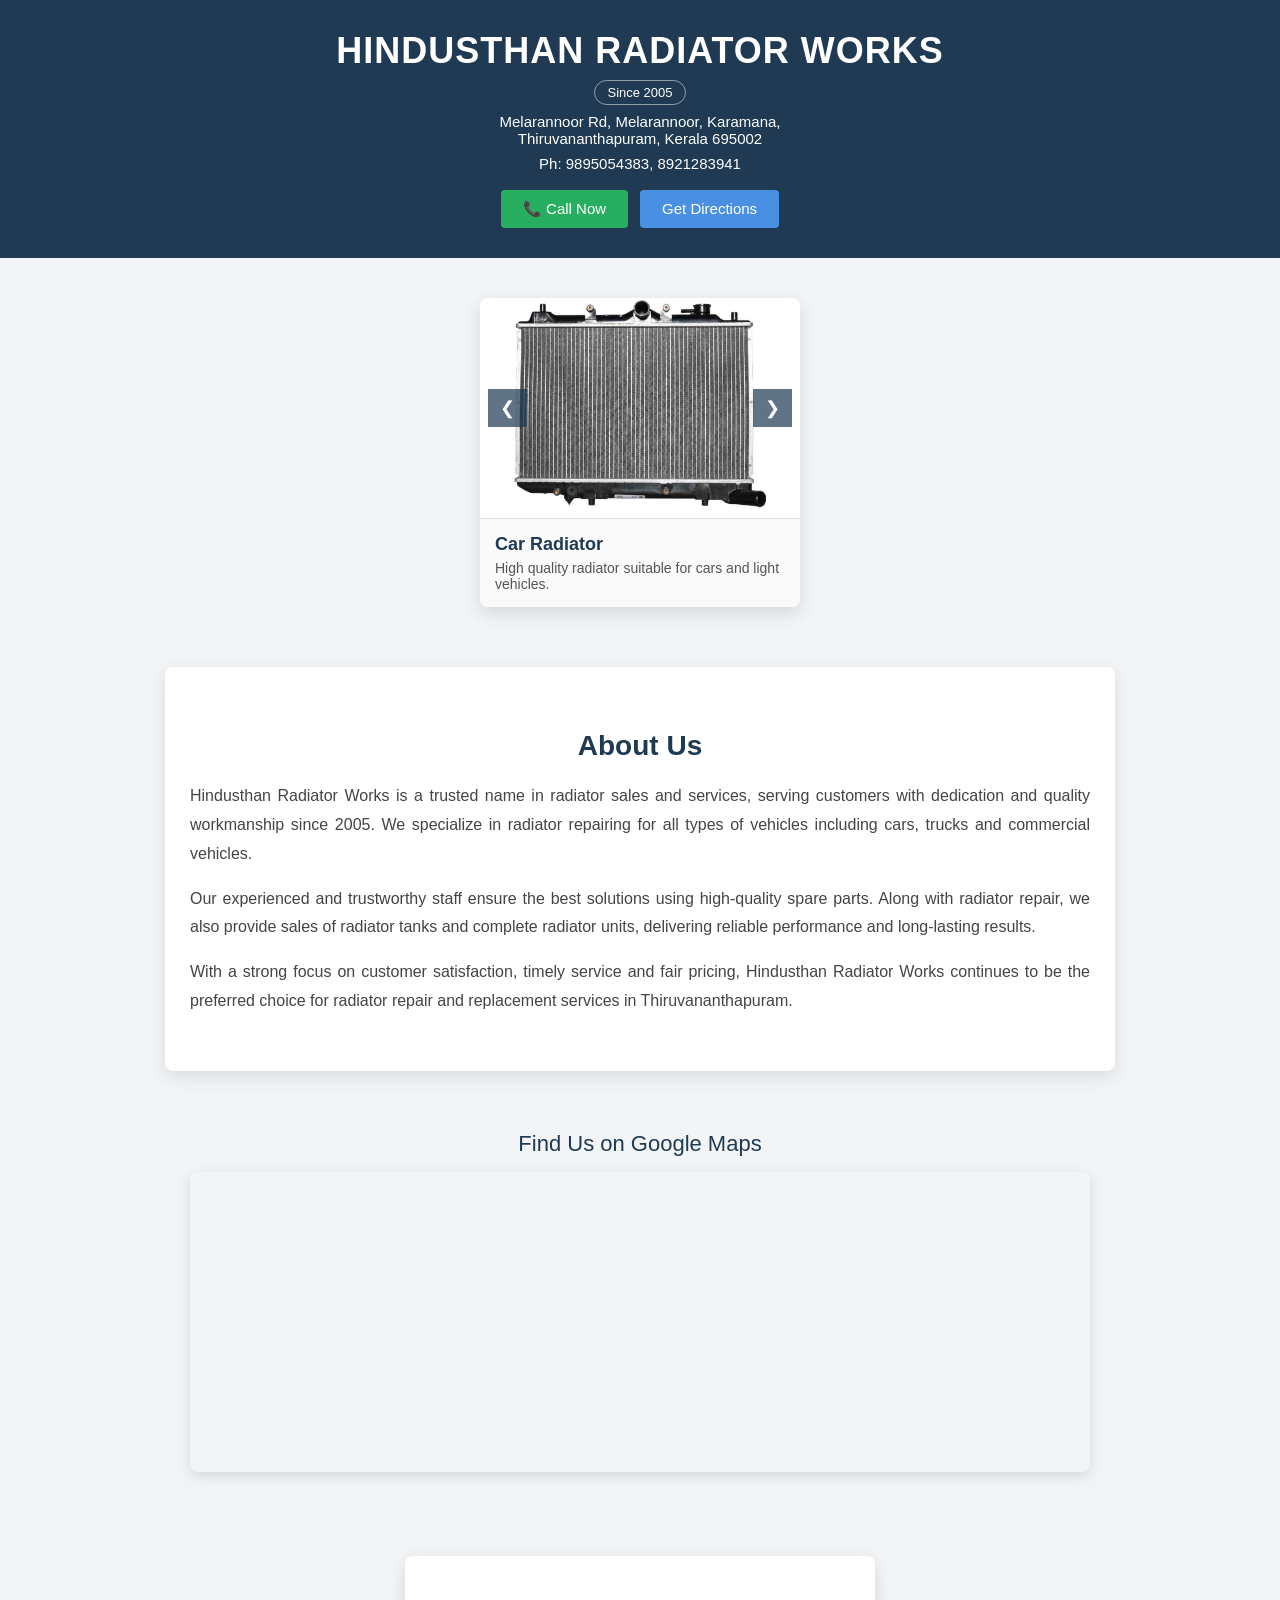
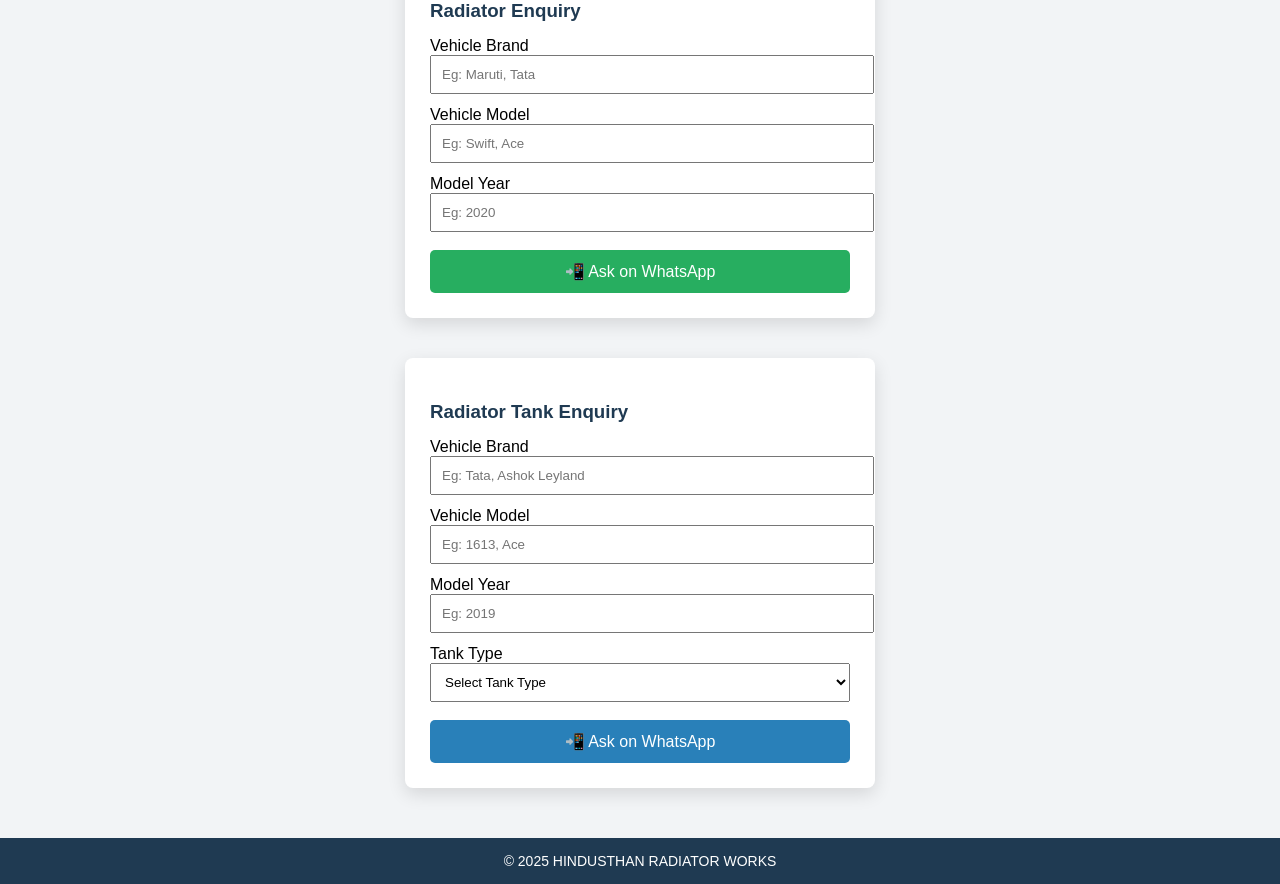
==== index.html @ 359ab752 "Add files via upload" ====
<!DOCTYPE html>
<html lang="en">
<head>
    <meta charset="UTF-8">
    <meta name="viewport" content="width=device-width, initial-scale=1.0">
    <title>HRW</title>

<style>
    body {
        margin: 0;
        font-family: "Segoe UI", Arial, sans-serif;
        background: #f2f4f6;
        text-align: center;
    }

    header {
        background: #1f3a52;
        color: #fff;
        padding: 30px 15px;
    }                          

    header h1 {
        margin: 0;
        font-size: 36px;
        letter-spacing: 1px;
    }

    .address, .phone {
        margin-top: 8px;
        font-size: 15px;
    }

    .header-buttons {
        margin-top: 18px;
        display: flex;
        justify-content: center;
        gap: 12px;
        flex-wrap: wrap;
    }

    .btn {
        background: #4a90e2;
        color: white;
        padding: 10px 22px;
        border-radius: 4px;
        text-decoration: none;
        font-size: 15px;
    }

    .btn.call {
        background: #27ae60;
    }

    .content {
        padding: 40px 15px;
    }

    /* ===== SLIDER ===== */
    .slider-box {
        width: 320px;
        margin: auto;
        background: #ffffff;
        border-radius: 8px;
        box-shadow: 0 6px 18px rgba(0,0,0,0.12);
        overflow: hidden;
    }

    .slider {
        position: relative;
        height: 220px;
    }

    .slide {
        position: absolute;
        width: 100%;
        height: 100%;
        opacity: 0;
        transition: opacity 0.6s ease-in-out;
    }

    .slide.active {
        opacity: 1;
    }

    .slide img {
        width: 100%;
        height: 100%;
        object-fit: cover;
    }

    .arrow {
        position: absolute;
        top: 50%;
        transform: translateY(-50%);
        background: rgba(31,58,82,0.7);
        color: white;
        border: none;
        font-size: 18px;
        padding: 8px 12px;
        cursor: pointer;
    }

    .arrow.left { left: 8px; }
    .arrow.right { right: 8px; }

    /* ===== INFO BOX ===== */
    .info-box {
        padding: 15px;
        background: #fafafa;
        border-top: 1px solid #e0e0e0;
        text-align: left;
    }

    .part-name {
        font-size: 18px;
        font-weight: 600;
        color: #1f3a52;
    }

    .part-desc {
        font-size: 14px;
        margin-top: 5px;
        color: #555;
    }

    /* ===== MAP ===== */
    .map-section {
        margin-top: 50px;
    }

    .map-title {
        font-size: 22px;
        color: #1f3a52;
        margin-bottom: 15px;
    }

    iframe {
        width: 100%;
        max-width: 900px;
        height: 300px;
        border: 0;
        border-radius: 8px;
        box-shadow: 0 4px 14px rgba(0,0,0,0.12);
    }

    footer {
        margin-top: 50px;
        padding: 15px;
        background: #1f3a52;
        color: white;
        font-size: 14px;
    }
    /* ===== ABOUT US ===== */
.about-section {
    max-width: 900px;
    margin: 60px auto;
    padding: 40px 25px;
    background: #ffffff;
    border-radius: 8px;
    box-shadow: 0 6px 18px rgba(0,0,0,0.10);
}

.about-section h2 {
    font-size: 28px;
    color: #1f3a52;
    margin-bottom: 20px;
    text-align: center;
}

.about-text {
    font-size: 16px;
    color: #444;
    line-height: 1.8;
    margin-bottom: 15px;
    text-align: justify;
}
.since-badge {
    display: inline-block;
    margin-top: 8px;
    padding: 4px 12px;
    border: 1px solid rgba(255,255,255,0.5);
    border-radius: 20px;
    font-size: 13px;
    color: #ffffff;
}
</style>
</head>

<body>

<header>
    <h1>HINDUSTHAN RADIATOR WORKS</h1>
<div class="since-badge">Since 2005</div>

    <div class="address">
        Melarannoor Rd, Melarannoor, Karamana,<br>
        Thiruvananthapuram, Kerala 695002
    </div>

    <div class="phone">
        Ph: 9895054383, 8921283941
    </div>

    <div class="header-buttons">
        <!-- CALL BUTTON -->
        <a href="tel:9895054383" class="btn call">📞 Call Now</a>

        <!-- DIRECTION BUTTON -->
        <a href="https://maps.app.goo.gl/KJDWrhCWUJqCSLBD6" class="btn">Get Directions</a>
    </div>
</header>

<div class="content">

    <!-- SLIDER -->
    <div class="slider-box">
        <div class="slider">
            <div class="slide active"><img src="Radiator.jpg"></div>
            <div class="slide"><img src="radiator-plastic-tank.jpg"></div>
            <div class="slide"><img src="radiator3.jpg"></div>

            <button class="arrow left" onclick="prev()">❮</button>
            <button class="arrow right" onclick="next()">❯</button>
        </div>

        <div class="info-box">
            <div class="part-name" id="partName">Car Radiator</div>
            <div class="part-desc" id="partDesc">
                High quality radiator suitable for cars and light vehicles.
            </div>
        </div>
    </div>
<!-- ABOUT US SECTION -->
<div class="about-section">

    <h2>About Us</h2>

    <p class="about-text">
        Hindusthan Radiator Works is a trusted name in radiator sales and services,
        serving customers with dedication and quality workmanship since 2005.
        We specialize in radiator repairing for all types of vehicles including
        cars, trucks and commercial vehicles.
    </p>

    <p class="about-text">
        Our experienced and trustworthy staff ensure the best solutions using
        high-quality spare parts. Along with radiator repair, we also provide
        sales of radiator tanks and complete radiator units, delivering reliable
        performance and long-lasting results.
    </p>

    <p class="about-text">
        With a strong focus on customer satisfaction, timely service and fair
        pricing, Hindusthan Radiator Works continues to be the preferred choice
        for radiator repair and replacement services in Thiruvananthapuram.
    </p>

</div>
    <!-- GOOGLE MAP -->
    <div class="map-section">
        <div class="map-title">Find Us on Google Maps</div>

        <!-- PASTE YOUR GOOGLE MAP EMBED LINK BELOW -->
    <iframe src="https://www.google.com/maps/embed?pb=!1m18!1m12!1m3!1d3946.0986878162857!2d76.96203647501258!3d8.489785091551573!2m3!1f0!2f0!3f0!3m2!1i1024!2i768!4f13.1!3m3!1m2!1s0x3b05ba534a085673%3A0x21a8eec1462dd235!2sHindustan%20Radiator%20Works!5e0!3m2!1sen!2sin!4v1766683316675!5m2!1sen!2sin" width="400" height="300" style="border:0;" allowfullscreen="" loading="lazy" referrerpolicy="no-referrer-when-downgrade"></iframe>
    </div>

</div>
<!-- VEHICLE RADIATOR ENQUIRY -->
<div style="
    max-width:420px;
    margin:40px auto;
    padding:25px;
    background:#ffffff;
    border-radius:8px;
    box-shadow:0 6px 18px rgba(0,0,0,0.12);
    text-align:left;
">

<h3 style="color:#1f3a52;margin-bottom:15px;">
Radiator Enquiry
</h3>

<label>Vehicle Brand</label>
<input type="text" id="radBrand" placeholder="Eg: Maruti, Tata"
style="width:100%;padding:10px;margin-bottom:12px;">

<label>Vehicle Model</label>
<input type="text" id="radModel" placeholder="Eg: Swift, Ace"
style="width:100%;padding:10px;margin-bottom:12px;">

<label>Model Year</label>
<input type="text" id="radYear" placeholder="Eg: 2020"
style="width:100%;padding:10px;margin-bottom:18px;">

<button onclick="sendRadiatorEnquiry()"
style="
    width:100%;
    padding:12px;
    background:#27ae60;
    color:white;
    border:none;
    border-radius:5px;
    font-size:16px;
    cursor:pointer;
">
📲 Ask on WhatsApp
</button>

</div>
<!-- RADIATOR TANK ENQUIRY -->
<div style="
    max-width:420px;
    margin:40px auto;
    padding:25px;
    background:#ffffff;
    border-radius:8px;
    box-shadow:0 6px 18px rgba(0,0,0,0.12);
    text-align:left;
">

<h3 style="color:#1f3a52;margin-bottom:15px;">
Radiator Tank Enquiry
</h3>

<label>Vehicle Brand</label>
<input type="text" id="tankBrand" placeholder="Eg: Tata, Ashok Leyland"
style="width:100%;padding:10px;margin-bottom:12px;">

<label>Vehicle Model</label>
<input type="text" id="tankModel" placeholder="Eg: 1613, Ace"
style="width:100%;padding:10px;margin-bottom:12px;">

<label>Model Year</label>
<input type="text" id="tankYear" placeholder="Eg: 2019"
style="width:100%;padding:10px;margin-bottom:12px;">

<label>Tank Type</label>
<select id="tankType"
style="width:100%;padding:10px;margin-bottom:18px;">
    <option value="">Select Tank Type</option>
    <option value="Top Tank">Top Tank</option>
    <option value="Bottom Tank">Bottom Tank</option>
    <option value="Both Top & Bottom Tank">Both (Top & Bottom)</option>
</select>

<button onclick="sendTankEnquiry()"
style="
    width:100%;
    padding:12px;
    background:#2980b9;
    color:white;
    border:none;
    border-radius:5px;
    font-size:16px;
    cursor:pointer;
">
📲 Ask on WhatsApp
</button>

</div>

<footer>
    © 2025 HINDUSTHAN RADIATOR WORKS
</footer>

<script>
    const slides = document.querySelectorAll(".slide");
    const parts = [
        { name: "Radiators", desc: "High quality radiators of all types of vehicles" },
        { name: "Radiator Tanks", desc: "Top and bottom tanks of different types of radiators" },
        { name: "Radiator Spare Parts", desc: "Radiator cores, caps, hoses and coolents etc available." }
        
    ];

    let index = 0;

    function showSlide(i) {
        slides.forEach(s => s.classList.remove("active"));
        slides[i].classList.add("active");
        partName.innerText = parts[i].name;
        partDesc.innerText = parts[i].desc;
    }

    function next() {
        index = (index + 1) % slides.length;
        showSlide(index);
    }

    function prev() {
        index = (index - 1 + slides.length) % slides.length;
        showSlide(index);
    }
    const whatsappNumber = "918921283941"; // CHANGE NUMBER HERE

function sendRadiatorEnquiry(){
    const brand = document.getElementById("radBrand").value.trim();
    const model = document.getElementById("radModel").value.trim();
    const year = document.getElementById("radYear").value.trim();

    if(!brand || !model || !year){
        alert("Please fill all details");
        return;
    }

    const message =
`Hello,
I need a radiator.

Brand: ${brand}
Model: ${model}
Year: ${year}

Please let me know availability.`;

    window.open(
        `https://wa.me/${whatsappNumber}?text=${encodeURIComponent(message)}`,
        "_blank"
    );
}

function sendTankEnquiry(){
    const brand = document.getElementById("tankBrand").value.trim();
    const model = document.getElementById("tankModel").value.trim();
    const year = document.getElementById("tankYear").value.trim();
    const tank = document.getElementById("tankType").value;

    if(!brand || !model || !year || !tank){
        alert("Please fill all details");
        return;
    }

    const message =
`Hello,
I need a radiator tank.

Brand: ${brand}
Model: ${model}
Year: ${year}
Tank Type: ${tank}

Please let me know availability.`;

    window.open(
        `https://wa.me/${whatsappNumber}?text=${encodeURIComponent(message)}`,
        "_blank"
    );
}
</script>

</body>
</html>
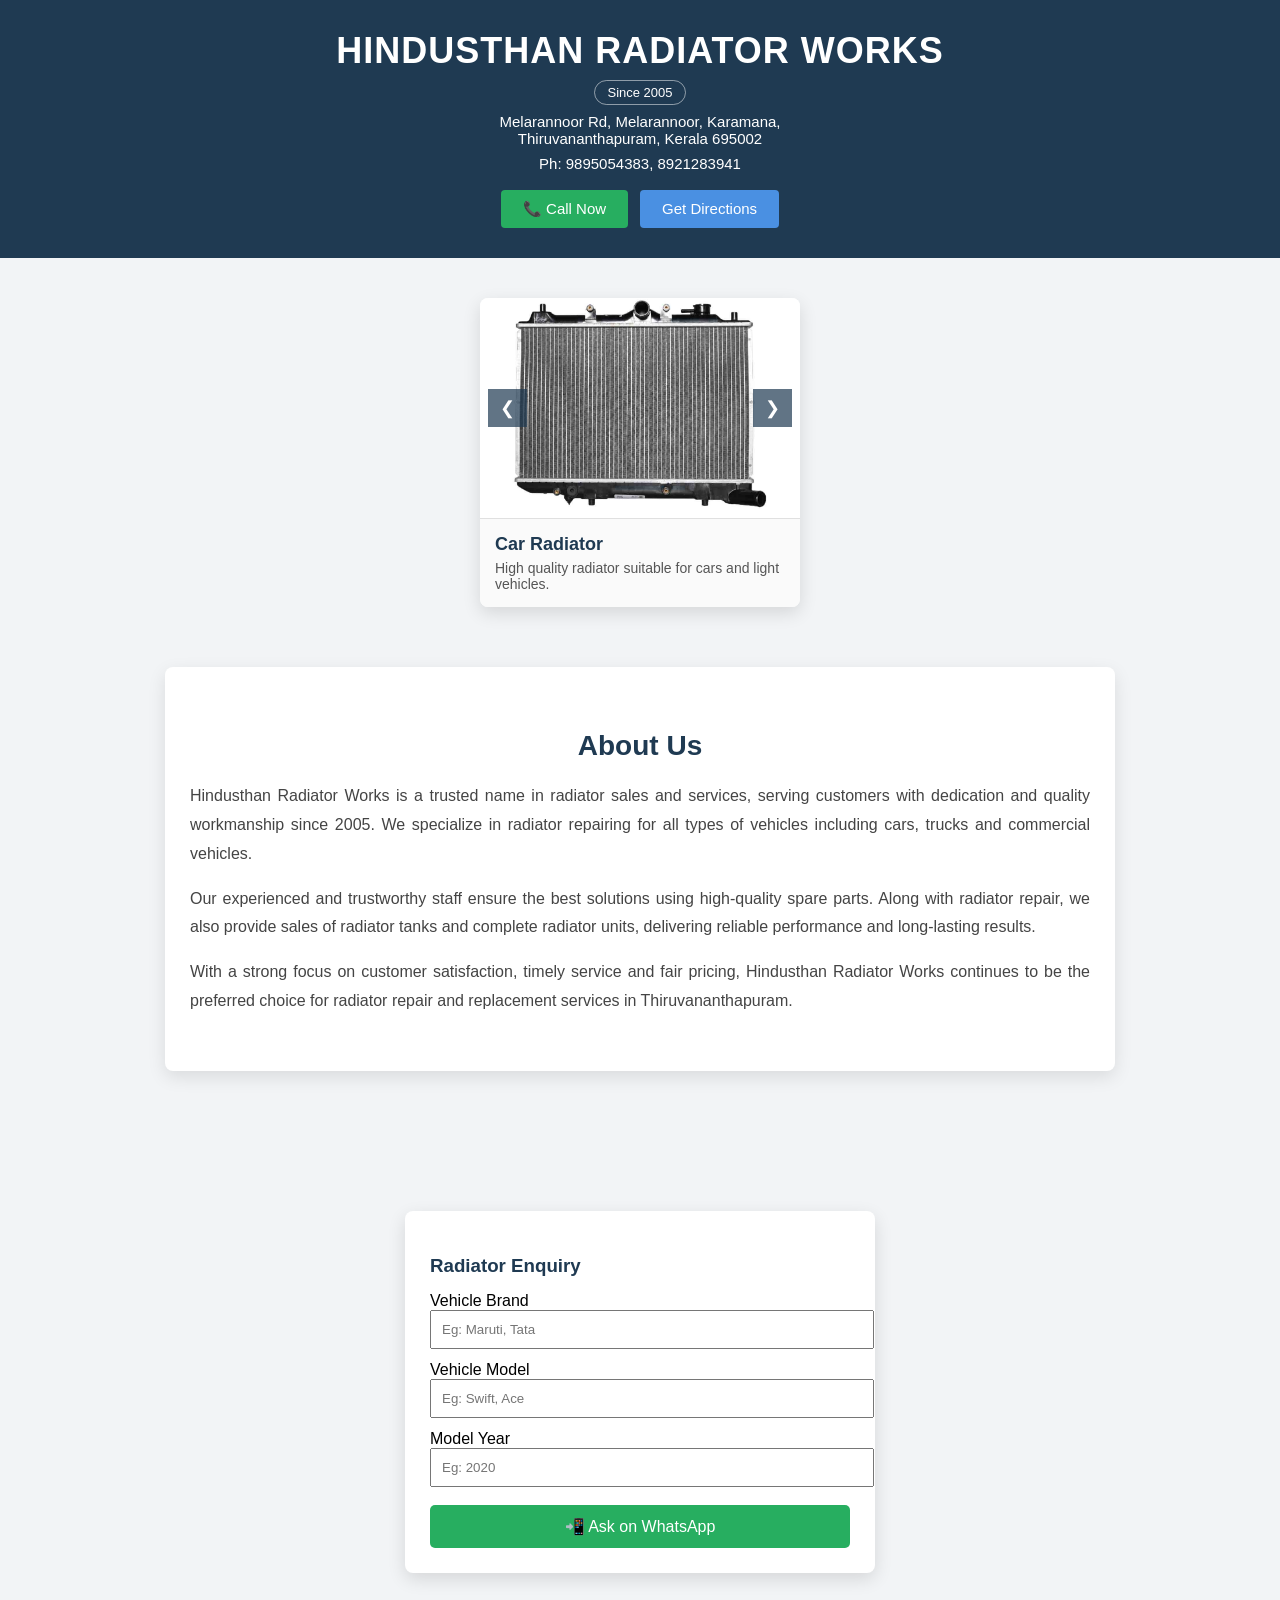
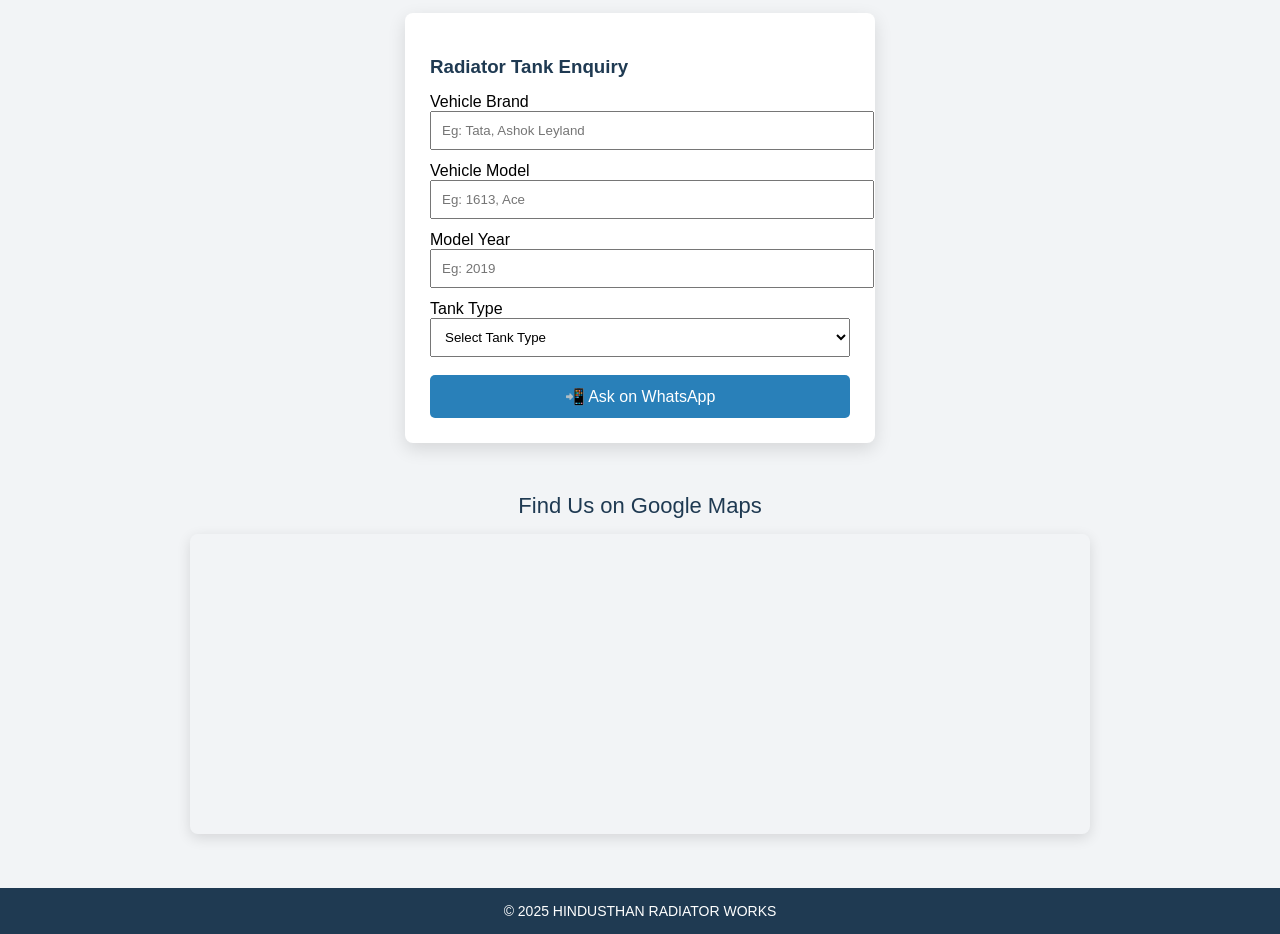
==== commit d79b4d02: "Add files via upload" ====
--- a/index.html
+++ b/index.html
@@ -256,13 +256,7 @@
     </p>
 
 </div>
-    <!-- GOOGLE MAP -->
-    <div class="map-section">
-        <div class="map-title">Find Us on Google Maps</div>
-
-        <!-- PASTE YOUR GOOGLE MAP EMBED LINK BELOW -->
-    <iframe src="https://www.google.com/maps/embed?pb=!1m18!1m12!1m3!1d3946.0986878162857!2d76.96203647501258!3d8.489785091551573!2m3!1f0!2f0!3f0!3m2!1i1024!2i768!4f13.1!3m3!1m2!1s0x3b05ba534a085673%3A0x21a8eec1462dd235!2sHindustan%20Radiator%20Works!5e0!3m2!1sen!2sin!4v1766683316675!5m2!1sen!2sin" width="400" height="300" style="border:0;" allowfullscreen="" loading="lazy" referrerpolicy="no-referrer-when-downgrade"></iframe>
-    </div>
+  
 
 </div>
 <!-- VEHICLE RADIATOR ENQUIRY -->
@@ -358,7 +352,13 @@
 </button>
 
 </div>
-
+  <!-- GOOGLE MAP -->
+    <div class="map-section">
+        <div class="map-title">Find Us on Google Maps</div>
+
+        <!-- PASTE YOUR GOOGLE MAP EMBED LINK BELOW -->
+    <iframe src="https://www.google.com/maps/embed?pb=!1m18!1m12!1m3!1d3946.0986878162857!2d76.96203647501258!3d8.489785091551573!2m3!1f0!2f0!3f0!3m2!1i1024!2i768!4f13.1!3m3!1m2!1s0x3b05ba534a085673%3A0x21a8eec1462dd235!2sHindustan%20Radiator%20Works!5e0!3m2!1sen!2sin!4v1766683316675!5m2!1sen!2sin" width="400" height="300" style="border:0;" allowfullscreen="" loading="lazy" referrerpolicy="no-referrer-when-downgrade"></iframe>
+    </div>
 <footer>
     © 2025 HINDUSTHAN RADIATOR WORKS
 </footer>
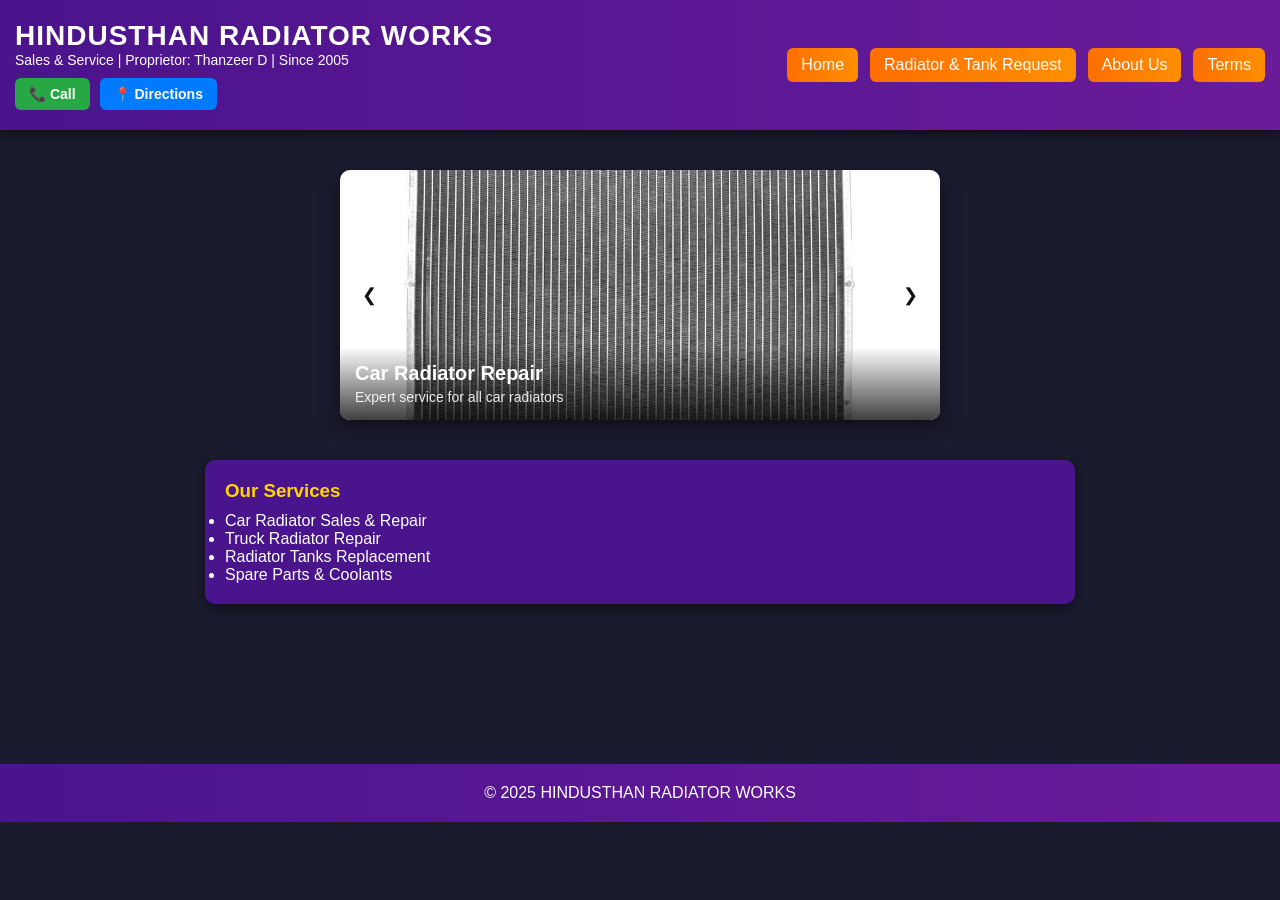
==== commit 6497b8b0: "Add files via upload" ====
--- a/index.html
+++ b/index.html
@@ -1,187 +1,34 @@
 <!DOCTYPE html>
 <html lang="en">
 <head>
-    <meta charset="UTF-8">
-    <meta name="viewport" content="width=device-width, initial-scale=1.0">
-    <title>HRW</title>
+<meta charset="UTF-8">
+<meta name="viewport" content="width=device-width, initial-scale=1.0">
+<title>Home - HRW</title>
+<link rel="stylesheet" href="style.css">
 
 <style>
-    body {
-        margin: 0;
-        font-family: "Segoe UI", Arial, sans-serif;
-        background: #f2f4f6;
-        text-align: center;
-    }
-
-    header {
-        background: #1f3a52;
-        color: #fff;
-        padding: 30px 15px;
-    }                          
-
-    header h1 {
-        margin: 0;
-        font-size: 36px;
-        letter-spacing: 1px;
-    }
-
-    .address, .phone {
-        margin-top: 8px;
-        font-size: 15px;
-    }
-
-    .header-buttons {
-        margin-top: 18px;
-        display: flex;
-        justify-content: center;
-        gap: 12px;
-        flex-wrap: wrap;
-    }
-
-    .btn {
-        background: #4a90e2;
-        color: white;
-        padding: 10px 22px;
-        border-radius: 4px;
-        text-decoration: none;
-        font-size: 15px;
-    }
-
-    .btn.call {
-        background: #27ae60;
-    }
-
-    .content {
-        padding: 40px 15px;
-    }
-
-    /* ===== SLIDER ===== */
-    .slider-box {
-        width: 320px;
-        margin: auto;
-        background: #ffffff;
-        border-radius: 8px;
-        box-shadow: 0 6px 18px rgba(0,0,0,0.12);
-        overflow: hidden;
-    }
-
-    .slider {
-        position: relative;
-        height: 220px;
-    }
-
-    .slide {
-        position: absolute;
-        width: 100%;
-        height: 100%;
-        opacity: 0;
-        transition: opacity 0.6s ease-in-out;
-    }
-
-    .slide.active {
-        opacity: 1;
-    }
-
-    .slide img {
-        width: 100%;
-        height: 100%;
-        object-fit: cover;
-    }
-
-    .arrow {
-        position: absolute;
-        top: 50%;
-        transform: translateY(-50%);
-        background: rgba(31,58,82,0.7);
-        color: white;
-        border: none;
-        font-size: 18px;
-        padding: 8px 12px;
-        cursor: pointer;
-    }
-
-    .arrow.left { left: 8px; }
-    .arrow.right { right: 8px; }
-
-    /* ===== INFO BOX ===== */
-    .info-box {
-        padding: 15px;
-        background: #fafafa;
-        border-top: 1px solid #e0e0e0;
-        text-align: left;
-    }
-
-    .part-name {
-        font-size: 18px;
-        font-weight: 600;
-        color: #1f3a52;
-    }
-
-    .part-desc {
-        font-size: 14px;
-        margin-top: 5px;
-        color: #555;
-    }
-
-    /* ===== MAP ===== */
-    .map-section {
-        margin-top: 50px;
-    }
-
-    .map-title {
-        font-size: 22px;
-        color: #1f3a52;
-        margin-bottom: 15px;
-    }
-
-    iframe {
-        width: 100%;
-        max-width: 900px;
-        height: 300px;
-        border: 0;
-        border-radius: 8px;
-        box-shadow: 0 4px 14px rgba(0,0,0,0.12);
-    }
-
-    footer {
-        margin-top: 50px;
-        padding: 15px;
-        background: #1f3a52;
-        color: white;
-        font-size: 14px;
-    }
-    /* ===== ABOUT US ===== */
-.about-section {
-    max-width: 900px;
-    margin: 60px auto;
-    padding: 40px 25px;
-    background: #ffffff;
-    border-radius: 8px;
-    box-shadow: 0 6px 18px rgba(0,0,0,0.10);
+/* Header Call & Direction Buttons */
+.header-actions {
+    display: flex;
+    gap: 10px;
+    margin-top: 10px;
 }
 
-.about-section h2 {
-    font-size: 28px;
-    color: #1f3a52;
-    margin-bottom: 20px;
-    text-align: center;
+.header-btn {
+    text-decoration: none;
+    padding: 8px 14px;
+    border-radius: 6px;
+    font-size: 14px;
+    font-weight: bold;
+    color: white;
 }
 
-.about-text {
-    font-size: 16px;
-    color: #444;
-    line-height: 1.8;
-    margin-bottom: 15px;
-    text-align: justify;
+.call-btn {
+    background-color: #28a745;
 }
-.since-badge {
-    display: inline-block;
-    margin-top: 8px;
-    padding: 4px 12px;
-    border: 1px solid rgba(255,255,255,0.5);
-    border-radius: 20px;
-    font-size: 13px;
-    color: #ffffff;
+
+.map-btn {
+    background-color: #007bff;
 }
 </style>
 </head>
@@ -189,264 +36,113 @@
 <body>
 
 <header>
-    <h1>HINDUSTHAN RADIATOR WORKS</h1>
-<div class="since-badge">Since 2005</div>
+    <div>
+        <h1>HINDUSTHAN RADIATOR WORKS</h1>
+        <div class="info-header">Sales & Service | Proprietor: Thanzeer D | Since 2005</div>
 
-    <div class="address">
-        Melarannoor Rd, Melarannoor, Karamana,<br>
-        Thiruvananthapuram, Kerala 695002
+        <div class="header-actions">
+            <a href="tel:9895054383" class="header-btn call-btn">📞 Call</a>
+            <a href="https://maps.app.goo.gl/KJDWrhCWUJqCSLBD6" class="header-btn map-btn">📍 Directions</a>
+        </div>
     </div>
 
-    <div class="phone">
-        Ph: 9895054383, 8921283941
+    <div class="nav-buttons">
+        <a href="index.html" class="nav-link">Home</a>
+        <a href="enquiry.html" class="nav-link">Radiator & Tank Request</a>
+        <a href="about.html" class="nav-link">About Us</a>
+        <a href="terms.html" class="nav-link">Terms</a>
     </div>
 
-    <div class="header-buttons">
-        <!-- CALL BUTTON -->
-        <a href="tel:9895054383" class="btn call">📞 Call Now</a>
-
-        <!-- DIRECTION BUTTON -->
-        <a href="https://maps.app.goo.gl/KJDWrhCWUJqCSLBD6" class="btn">Get Directions</a>
-    </div>
+    
 </header>
 
 <div class="content">
 
-    <!-- SLIDER -->
     <div class="slider-box">
         <div class="slider">
-            <div class="slide active"><img src="Radiator.jpg"></div>
-            <div class="slide"><img src="radiator-plastic-tank.jpg"></div>
-            <div class="slide"><img src="radiator3.jpg"></div>
+
+            <div class="slide active">
+                <img src="Radiator.jpg" alt="Radiator Repair">
+                <div class="slide-text">
+                    <h2>Car Radiator Repair</h2>
+                    <p>Expert service for all car radiators</p>
+                </div>
+            </div>
+
+            <div class="slide">
+                <img src="radiator-plastic-tank.jpg" alt="Plastic Tank">
+                <div class="slide-text">
+                    <h2>Plastic Tank Replacement</h2>
+                    <p>Durable and reliable tank solutions</p>
+                </div>
+            </div>
+
+            <div class="slide">
+                <img src="radiator3.jpg" alt="Truck Radiator">
+                <div class="slide-text">
+                    <h2>Truck Radiator Service</h2>
+                    <p>Heavy vehicle cooling specialists</p>
+                </div>
+            </div>
 
             <button class="arrow left" onclick="prev()">❮</button>
             <button class="arrow right" onclick="next()">❯</button>
-        </div>
 
-        <div class="info-box">
-            <div class="part-name" id="partName">Car Radiator</div>
-            <div class="part-desc" id="partDesc">
-                High quality radiator suitable for cars and light vehicles.
-            </div>
         </div>
     </div>
-<!-- ABOUT US SECTION -->
-<div class="about-section">
 
-    <h2>About Us</h2>
-
-    <p class="about-text">
-        Hindusthan Radiator Works is a trusted name in radiator sales and services,
-        serving customers with dedication and quality workmanship since 2005.
-        We specialize in radiator repairing for all types of vehicles including
-        cars, trucks and commercial vehicles.
-    </p>
-
-    <p class="about-text">
-        Our experienced and trustworthy staff ensure the best solutions using
-        high-quality spare parts. Along with radiator repair, we also provide
-        sales of radiator tanks and complete radiator units, delivering reliable
-        performance and long-lasting results.
-    </p>
-
-    <p class="about-text">
-        With a strong focus on customer satisfaction, timely service and fair
-        pricing, Hindusthan Radiator Works continues to be the preferred choice
-        for radiator repair and replacement services in Thiruvananthapuram.
-    </p>
+    <div class="service-box">
+        <h3>Our Services</h3>
+        <ul>
+            <li>Car Radiator Sales & Repair</li>
+            <li>Truck Radiator Repair</li>
+            <li>Radiator Tanks Replacement</li>
+            <li>Spare Parts & Coolants</li>
+        </ul>
+    </div>
 
 </div>
-  
 
-</div>
-<!-- VEHICLE RADIATOR ENQUIRY -->
-<div style="
-    max-width:420px;
-    margin:40px auto;
-    padding:25px;
-    background:#ffffff;
-    border-radius:8px;
-    box-shadow:0 6px 18px rgba(0,0,0,0.12);
-    text-align:left;
-">
-
-<h3 style="color:#1f3a52;margin-bottom:15px;">
-Radiator Enquiry
-</h3>
-
-<label>Vehicle Brand</label>
-<input type="text" id="radBrand" placeholder="Eg: Maruti, Tata"
-style="width:100%;padding:10px;margin-bottom:12px;">
-
-<label>Vehicle Model</label>
-<input type="text" id="radModel" placeholder="Eg: Swift, Ace"
-style="width:100%;padding:10px;margin-bottom:12px;">
-
-<label>Model Year</label>
-<input type="text" id="radYear" placeholder="Eg: 2020"
-style="width:100%;padding:10px;margin-bottom:18px;">
-
-<button onclick="sendRadiatorEnquiry()"
-style="
-    width:100%;
-    padding:12px;
-    background:#27ae60;
-    color:white;
-    border:none;
-    border-radius:5px;
-    font-size:16px;
-    cursor:pointer;
-">
-📲 Ask on WhatsApp
-</button>
-
-</div>
-<!-- RADIATOR TANK ENQUIRY -->
-<div style="
-    max-width:420px;
-    margin:40px auto;
-    padding:25px;
-    background:#ffffff;
-    border-radius:8px;
-    box-shadow:0 6px 18px rgba(0,0,0,0.12);
-    text-align:left;
-">
-
-<h3 style="color:#1f3a52;margin-bottom:15px;">
-Radiator Tank Enquiry
-</h3>
-
-<label>Vehicle Brand</label>
-<input type="text" id="tankBrand" placeholder="Eg: Tata, Ashok Leyland"
-style="width:100%;padding:10px;margin-bottom:12px;">
-
-<label>Vehicle Model</label>
-<input type="text" id="tankModel" placeholder="Eg: 1613, Ace"
-style="width:100%;padding:10px;margin-bottom:12px;">
-
-<label>Model Year</label>
-<input type="text" id="tankYear" placeholder="Eg: 2019"
-style="width:100%;padding:10px;margin-bottom:12px;">
-
-<label>Tank Type</label>
-<select id="tankType"
-style="width:100%;padding:10px;margin-bottom:18px;">
-    <option value="">Select Tank Type</option>
-    <option value="Top Tank">Top Tank</option>
-    <option value="Bottom Tank">Bottom Tank</option>
-    <option value="Both Top & Bottom Tank">Both (Top & Bottom)</option>
-</select>
-
-<button onclick="sendTankEnquiry()"
-style="
-    width:100%;
-    padding:12px;
-    background:#2980b9;
-    color:white;
-    border:none;
-    border-radius:5px;
-    font-size:16px;
-    cursor:pointer;
-">
-📲 Ask on WhatsApp
-</button>
-
-</div>
-  <!-- GOOGLE MAP -->
-    <div class="map-section">
-        <div class="map-title">Find Us on Google Maps</div>
-
-        <!-- PASTE YOUR GOOGLE MAP EMBED LINK BELOW -->
-    <iframe src="https://www.google.com/maps/embed?pb=!1m18!1m12!1m3!1d3946.0986878162857!2d76.96203647501258!3d8.489785091551573!2m3!1f0!2f0!3f0!3m2!1i1024!2i768!4f13.1!3m3!1m2!1s0x3b05ba534a085673%3A0x21a8eec1462dd235!2sHindustan%20Radiator%20Works!5e0!3m2!1sen!2sin!4v1766683316675!5m2!1sen!2sin" width="400" height="300" style="border:0;" allowfullscreen="" loading="lazy" referrerpolicy="no-referrer-when-downgrade"></iframe>
-    </div>
 <footer>
     © 2025 HINDUSTHAN RADIATOR WORKS
 </footer>
 
 <script>
-    const slides = document.querySelectorAll(".slide");
-    const parts = [
-        { name: "Radiators", desc: "High quality radiators of all types of vehicles" },
-        { name: "Radiator Tanks", desc: "Top and bottom tanks of different types of radiators" },
-        { name: "Radiator Spare Parts", desc: "Radiator cores, caps, hoses and coolents etc available." }
-        
-    ];
+let slides = document.querySelectorAll(".slide");
+let current = 0;
+let interval = 4000;
+let autoSlide;
 
-    let index = 0;
-
-    function showSlide(i) {
-        slides.forEach(s => s.classList.remove("active"));
-        slides[i].classList.add("active");
-        partName.innerText = parts[i].name;
-        partDesc.innerText = parts[i].desc;
-    }
-
-    function next() {
-        index = (index + 1) % slides.length;
-        showSlide(index);
-    }
-
-    function prev() {
-        index = (index - 1 + slides.length) % slides.length;
-        showSlide(index);
-    }
-    const whatsappNumber = "918921283941"; // CHANGE NUMBER HERE
-
-function sendRadiatorEnquiry(){
-    const brand = document.getElementById("radBrand").value.trim();
-    const model = document.getElementById("radModel").value.trim();
-    const year = document.getElementById("radYear").value.trim();
-
-    if(!brand || !model || !year){
-        alert("Please fill all details");
-        return;
-    }
-
-    const message =
-`Hello,
-I need a radiator.
-
-Brand: ${brand}
-Model: ${model}
-Year: ${year}
-
-Please let me know availability.`;
-
-    window.open(
-        `https://wa.me/${whatsappNumber}?text=${encodeURIComponent(message)}`,
-        "_blank"
-    );
+function showSlide(index) {
+    slides.forEach(slide => slide.classList.remove("active"));
+    slides[index].classList.add("active");
 }
 
-function sendTankEnquiry(){
-    const brand = document.getElementById("tankBrand").value.trim();
-    const model = document.getElementById("tankModel").value.trim();
-    const year = document.getElementById("tankYear").value.trim();
-    const tank = document.getElementById("tankType").value;
+function next() {
+    current = (current + 1) % slides.length;
+    showSlide(current);
+    resetAutoSlide();
+}
 
-    if(!brand || !model || !year || !tank){
-        alert("Please fill all details");
-        return;
-    }
+function prev() {
+    current = (current - 1 + slides.length) % slides.length;
+    showSlide(current);
+    resetAutoSlide();
+}
 
-    const message =
-`Hello,
-I need a radiator tank.
+function startAutoSlide() {
+    autoSlide = setInterval(() => {
+        next();
+    }, interval);
+}
 
-Brand: ${brand}
-Model: ${model}
-Year: ${year}
-Tank Type: ${tank}
+function resetAutoSlide() {
+    clearInterval(autoSlide);
+    startAutoSlide();
+}
 
-Please let me know availability.`;
-
-    window.open(
-        `https://wa.me/${whatsappNumber}?text=${encodeURIComponent(message)}`,
-        "_blank"
-    );
-}
+startAutoSlide();
 </script>
 
 </body>
-</html>
-
+</html>
--- a/style.css
+++ b/style.css
@@ -0,0 +1,248 @@
+/* ===== GENERAL ===== */
+* {
+    box-sizing: border-box;
+    margin: 0;
+    padding: 0;
+}
+body {
+    font-family: "Segoe UI", Arial, sans-serif;
+    color: #fff;
+    background: #1b1b2f;
+    transition: background 0.5s, color 0.5s;
+    opacity: 1;
+    min-height: 100vh;
+}
+
+/* ===== DARK/LIGHT MODE ===== */
+body.light {
+    background: #f2f4f6;
+    color: #111;
+}
+body.light header, body.light footer {
+    background: linear-gradient(90deg, #1f3a52, #4a90e2);
+    color: #fff;
+}
+
+/* ===== HEADER ===== */
+header {
+    position: fixed;
+    top: 0;
+    width: 100%;
+    background: linear-gradient(90deg, #4a148c, #6a1b9a);
+    padding: 20px 15px;
+    z-index: 1000;
+    display: flex;
+    align-items: center;
+    justify-content: space-between;
+    flex-wrap: wrap;
+    box-shadow: 0 4px 12px rgba(0,0,0,0.5);
+}
+
+header h1 {
+    font-size: 28px;
+    letter-spacing: 1px;
+}
+
+header .info-header {
+    font-size: 14px;
+}
+
+header .nav-buttons {
+    display: flex;
+    gap: 12px;
+}
+
+header .nav-buttons a {
+    padding: 8px 14px;
+    border-radius: 6px;
+    text-decoration: none;
+    color: #fff;
+    background: linear-gradient(90deg,#ff6f00,#ff8f00);
+    transition: transform 0.3s, background 0.3s;
+}
+
+header .nav-buttons a:hover {
+    transform: scale(1.1);
+    background: linear-gradient(90deg,#ff8f00,#ff6f00);
+}
+
+/* ===== DARK TOGGLE ===== */
+.dark-toggle button {
+    padding: 6px 10px;
+    border-radius: 6px;
+    border: none;
+    cursor: pointer;
+    background: #ffd700;
+    font-size: 16px;
+    transition: transform 0.3s;
+}
+.dark-toggle button:hover {
+    transform: scale(1.2);
+}
+
+/* ===== CONTENT ===== */
+.content {
+    padding: 140px 15px 60px;
+    max-width: 900px;
+    margin: auto;
+}
+
+/* ===== SLIDER ===== */
+.slider-box {
+    width: 100%;
+    max-width: 600px;
+    margin: 30px auto 40px;
+    background: #2c2c54;
+    border-radius: 10px;
+    overflow: hidden;
+    box-shadow: 0 6px 18px rgba(0,0,0,0.5);
+    position: relative;
+}
+
+.slider {
+    position: relative;
+    height: 250px;
+}
+
+.slide {
+    position: absolute;
+    width: 100%;
+    height: 100%;
+    opacity: 0;
+    transition: opacity 0.6s ease-in-out;
+}
+
+.slide.active {
+    opacity: 1;
+}
+
+.slide img {
+    width: 100%;
+    height: 100%;
+    object-fit: cover;
+}
+
+.arrow {
+    position: absolute;
+    top: 50%;
+    transform: translateY(-50%);
+    background: rgba(255,255,255,0.6);
+    color: #111;
+    border: none;
+    font-size: 18px;
+    padding: 8px 12px;
+    cursor: pointer;
+    border-radius: 50%;
+}
+
+.arrow.left { left: 10px; }
+.arrow.right { right: 10px; }
+
+/* ===== SERVICE BOX ===== */
+.service-box {
+    background: #4a148c;
+    padding: 20px;
+    border-radius: 10px;
+    margin-bottom: 100px;
+    text-align: left;
+    box-shadow: 0 4px 12px rgba(0,0,0,0.5);
+}
+
+.service-box h3 {
+    margin-bottom: 10px;
+    color: #ffd700;
+}
+/* ===== SLIDER IMAGE PERFECT FIT ===== */
+.slider {
+    position: relative;
+    height: 250px; /* keep your original height */
+}
+
+.slide {
+    position: absolute;
+    inset: 0;
+    opacity: 0;
+    transition: opacity 0.6s ease-in-out;
+}
+
+.slide.active {
+    opacity: 1;
+}
+
+/* PERFECT IMAGE FIT */
+.slide img {
+    width: 100%;
+    height: 100%;
+    object-fit: cover; /* fills slider perfectly */
+    display: block;
+}
+
+/* TEXT OVER IMAGE */
+.slide-text {
+    position: absolute;
+    bottom: 0;
+    left: 0;
+    width: 100%;
+    padding: 15px;
+    background: linear-gradient(
+        to top,
+        rgba(0,0,0,0.75),
+        rgba(0,0,0,0)
+    );
+    color: #fff;
+}
+
+.slide-text h2 {
+    font-size: 20px;
+    margin-bottom: 4px;
+}
+
+.slide-text p {
+    font-size: 14px;
+    opacity: 0.9;
+}
+
+/* SLIDER ARROWS (UNCHANGED LOOK, SMOOTHER) */
+.arrow {
+    z-index: 5;
+}
+/* ===== FOOTER ===== */
+footer {
+    padding: 20px 15px;
+    background: linear-gradient(90deg,#4a148c,#6a1b9a);
+    color: #fff;
+    text-align: center;
+}
+
+/* ===== PAGE TRANSITION ===== */
+body.fade-out {
+    opacity: 0;
+    transform: translateY(20px);
+    transition: opacity 0.6s, transform 0.6s;
+}
+
+/* ===== ENQUIRY FORM ===== */
+.form-box {
+    background: #2c2c54;
+    padding: 25px;
+    border-radius: 10px;
+    margin-bottom: 30px;
+    box-shadow: 0 6px 18px rgba(0,0,0,0.5);
+}
+.form-box input, .form-box select, .form-box button {
+    width: 100%;
+    padding: 10px;
+    margin-bottom: 12px;
+    border-radius: 6px;
+    border: none;
+}
+.form-box button {
+    background: #ff6f00;
+    color: #fff;
+    cursor: pointer;
+    transition: transform 0.3s, background 0.3s;
+}
+.form-box button:hover {
+    transform: scale(1.05);
+    background: #ff8f00;
+}
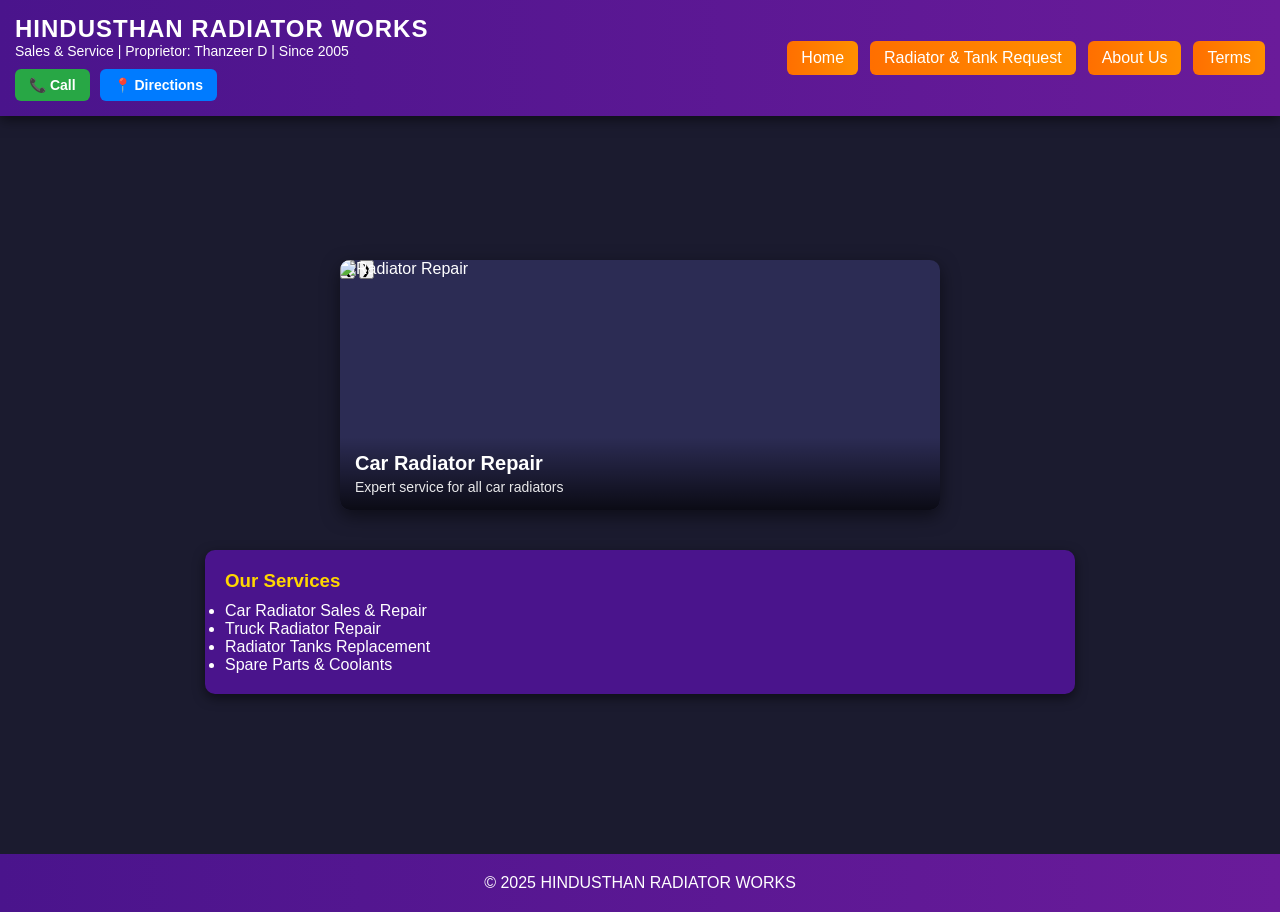
==== commit 03578dc8: "Add files via upload" ====
--- a/index.html
+++ b/index.html
@@ -110,7 +110,7 @@
 <script>
 let slides = document.querySelectorAll(".slide");
 let current = 0;
-let interval = 4000;
+let interval = 2000;
 let autoSlide;
 
 function showSlide(index) {
--- a/style.css
+++ b/style.css
@@ -11,6 +11,7 @@
     transition: background 0.5s, color 0.5s;
     opacity: 1;
     min-height: 100vh;
+   
 }
 
 /* ===== DARK/LIGHT MODE ===== */
@@ -29,7 +30,7 @@
     top: 0;
     width: 100%;
     background: linear-gradient(90deg, #4a148c, #6a1b9a);
-    padding: 20px 15px;
+    padding: 15px 15px;
     z-index: 1000;
     display: flex;
     align-items: center;
@@ -39,7 +40,7 @@
 }
 
 header h1 {
-    font-size: 28px;
+    font-size: 24px;
     letter-spacing: 1px;
 }
 
@@ -97,6 +98,7 @@
     overflow: hidden;
     box-shadow: 0 6px 18px rgba(0,0,0,0.5);
     position: relative;
+    margin-top: 120px;
 }
 
 .slider {
@@ -122,21 +124,6 @@
     object-fit: cover;
 }
 
-.arrow {
-    position: absolute;
-    top: 50%;
-    transform: translateY(-50%);
-    background: rgba(255,255,255,0.6);
-    color: #111;
-    border: none;
-    font-size: 18px;
-    padding: 8px 12px;
-    cursor: pointer;
-    border-radius: 50%;
-}
-
-.arrow.left { left: 10px; }
-.arrow.right { right: 10px; }
 
 /* ===== SERVICE BOX ===== */
 .service-box {
@@ -245,4 +232,4 @@
 .form-box button:hover {
     transform: scale(1.05);
     background: #ff8f00;
-}+}
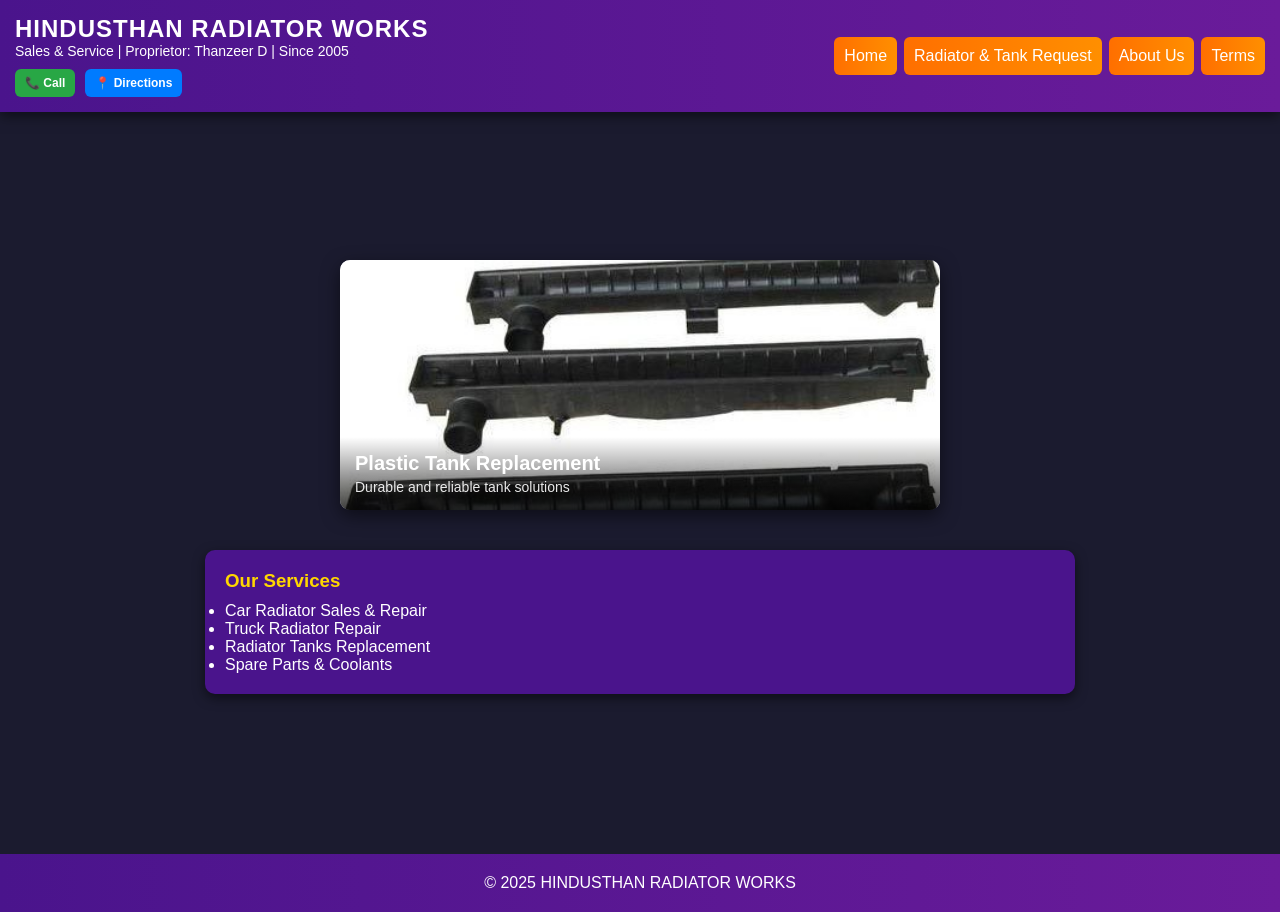
==== commit f6f8b590: "Add files via upload" ====
--- a/index.html
+++ b/index.html
@@ -16,9 +16,9 @@
 
 .header-btn {
     text-decoration: none;
-    padding: 8px 14px;
+    padding: 7px 10px;
     border-radius: 6px;
-    font-size: 14px;
+    font-size: 12px;
     font-weight: bold;
     color: white;
 }
--- a/style.css
+++ b/style.css
@@ -50,11 +50,11 @@
 
 header .nav-buttons {
     display: flex;
-    gap: 12px;
+    gap: 7px;
 }
 
 header .nav-buttons a {
-    padding: 8px 14px;
+    padding: 10px 10px;
     border-radius: 6px;
     text-decoration: none;
     color: #fff;
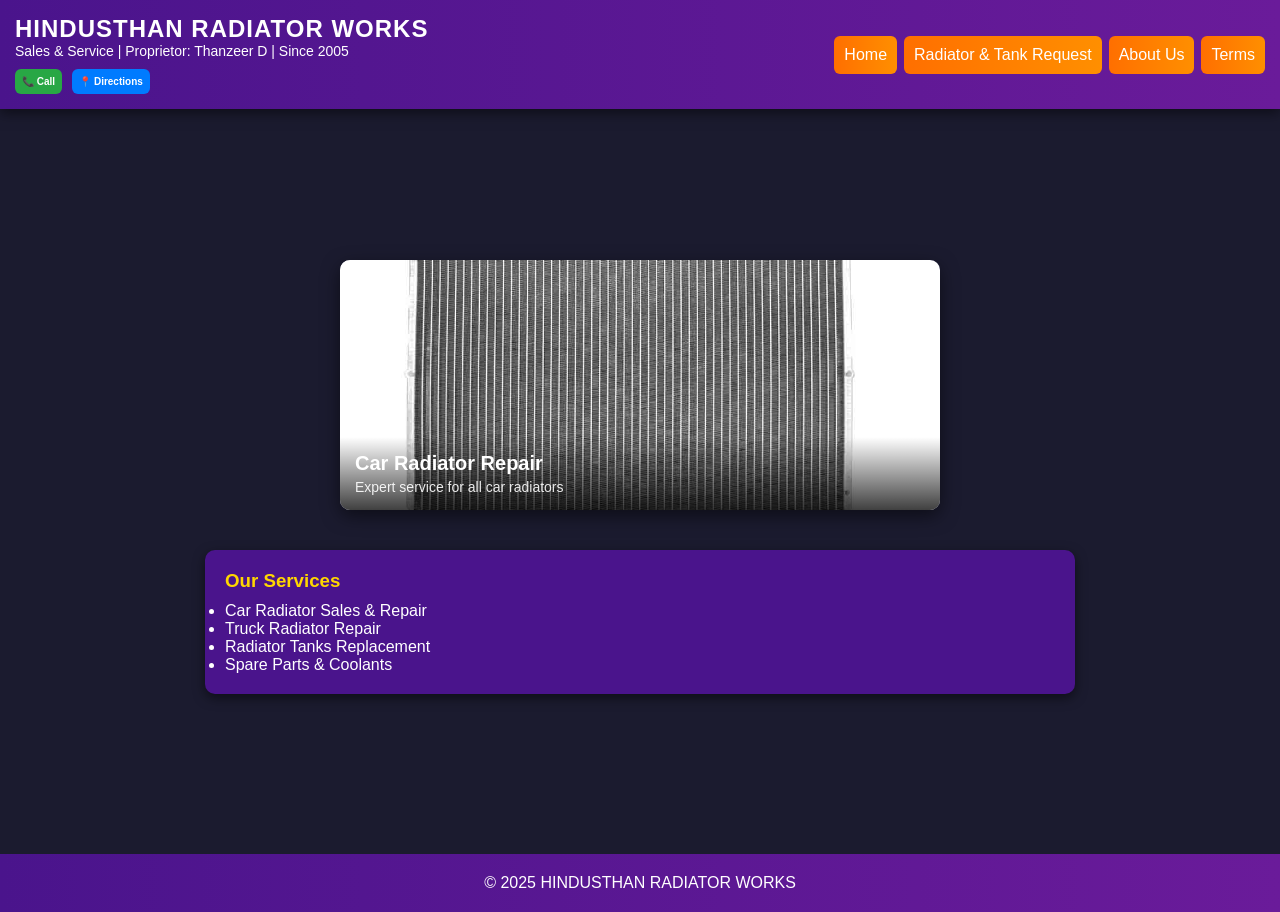
==== commit 05de5c2e: "Add files via upload" ====
--- a/index.html
+++ b/index.html
@@ -16,9 +16,9 @@
 
 .header-btn {
     text-decoration: none;
-    padding: 7px 10px;
+    padding: 7px 7px;
     border-radius: 6px;
-    font-size: 12px;
+    font-size: 10px;
     font-weight: bold;
     color: white;
 }
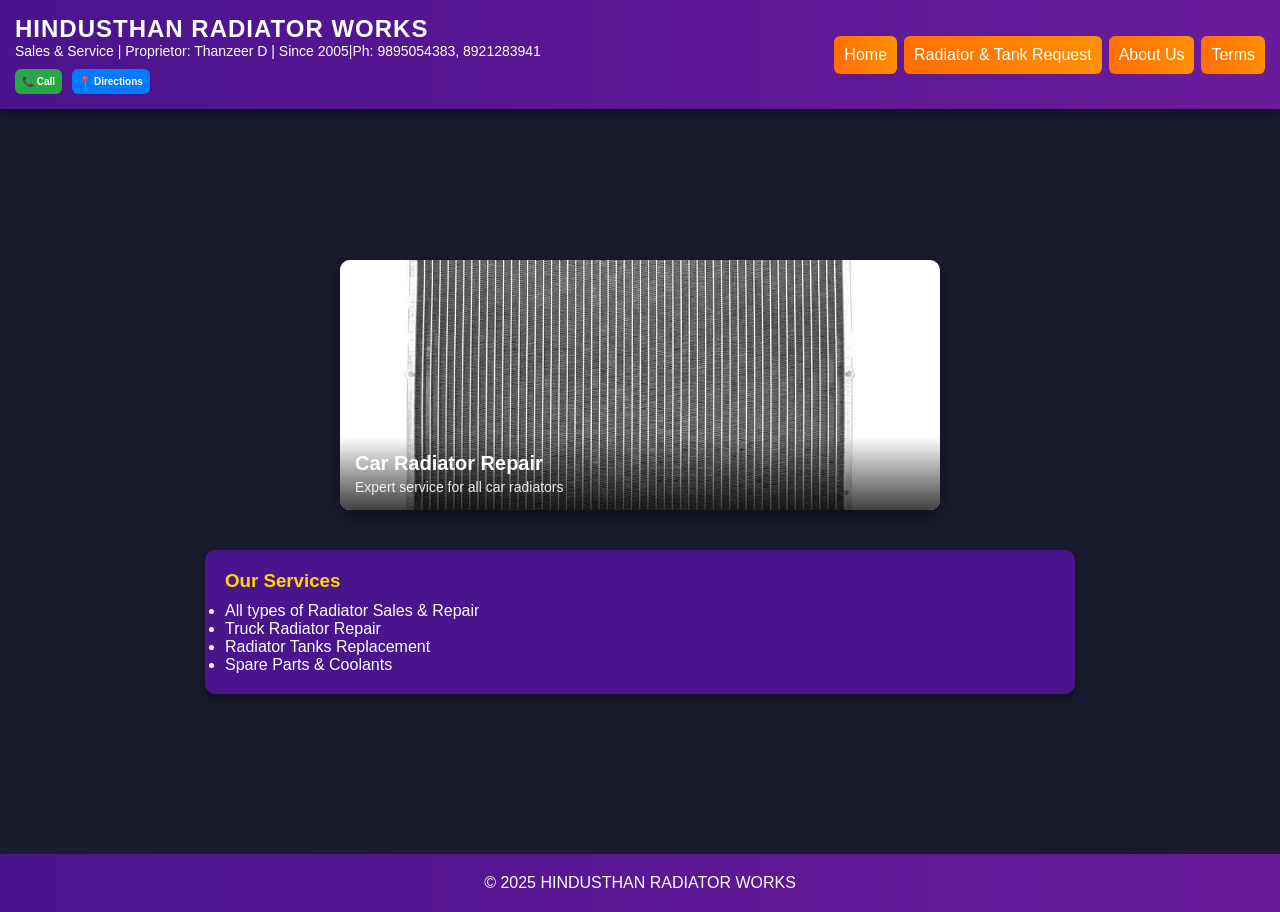
==== commit 14f576f7: "Add files via upload" ====
--- a/index.html
+++ b/index.html
@@ -38,7 +38,7 @@
 <header>
     <div>
         <h1>HINDUSTHAN RADIATOR WORKS</h1>
-        <div class="info-header">Sales & Service | Proprietor: Thanzeer D | Since 2005</div>
+        <div class="info-header">Sales & Service | Proprietor: Thanzeer D | Since 2005|Ph: 9895054383, 8921283941</div>
 
         <div class="header-actions">
             <a href="tel:9895054383" class="header-btn call-btn">📞 Call</a>
@@ -94,7 +94,7 @@
     <div class="service-box">
         <h3>Our Services</h3>
         <ul>
-            <li>Car Radiator Sales & Repair</li>
+            <li>All types of Radiator Sales & Repair</li>
             <li>Truck Radiator Repair</li>
             <li>Radiator Tanks Replacement</li>
             <li>Spare Parts & Coolants</li>
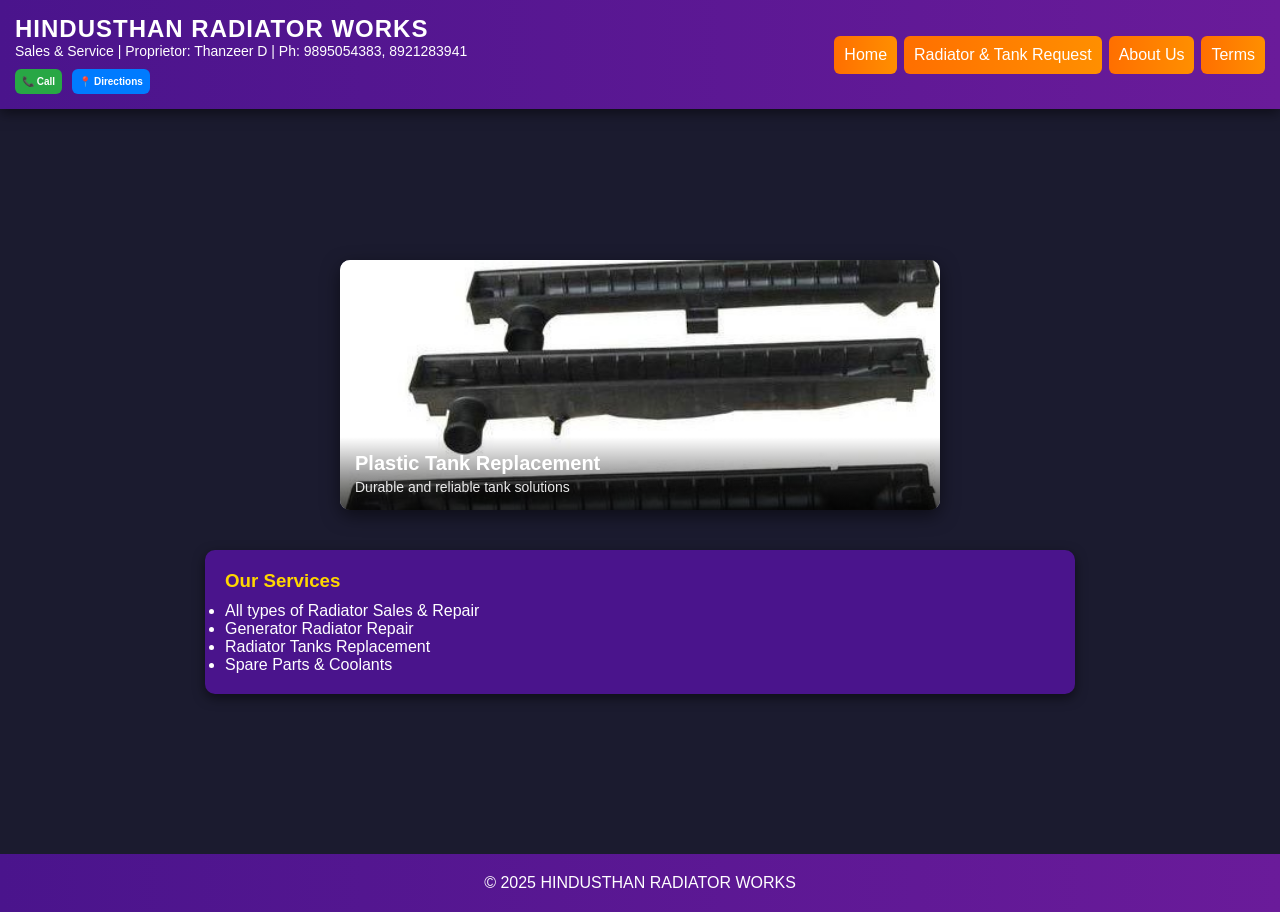
==== commit 414d11ce: "Update index.html" ====
--- a/index.html
+++ b/index.html
@@ -38,7 +38,7 @@
 <header>
     <div>
         <h1>HINDUSTHAN RADIATOR WORKS</h1>
-        <div class="info-header">Sales & Service | Proprietor: Thanzeer D | Since 2005|Ph: 9895054383, 8921283941</div>
+         <div class="info-header">Sales & Service | Proprietor: Thanzeer D | Ph: 9895054383, 8921283941</div>
 
         <div class="header-actions">
             <a href="tel:9895054383" class="header-btn call-btn">📞 Call</a>
@@ -95,7 +95,7 @@
         <h3>Our Services</h3>
         <ul>
             <li>All types of Radiator Sales & Repair</li>
-            <li>Truck Radiator Repair</li>
+            <li>Generator Radiator Repair</li>
             <li>Radiator Tanks Replacement</li>
             <li>Spare Parts & Coolants</li>
         </ul>
@@ -145,4 +145,5 @@
 </script>
 
 </body>
-</html>+
+</html>
